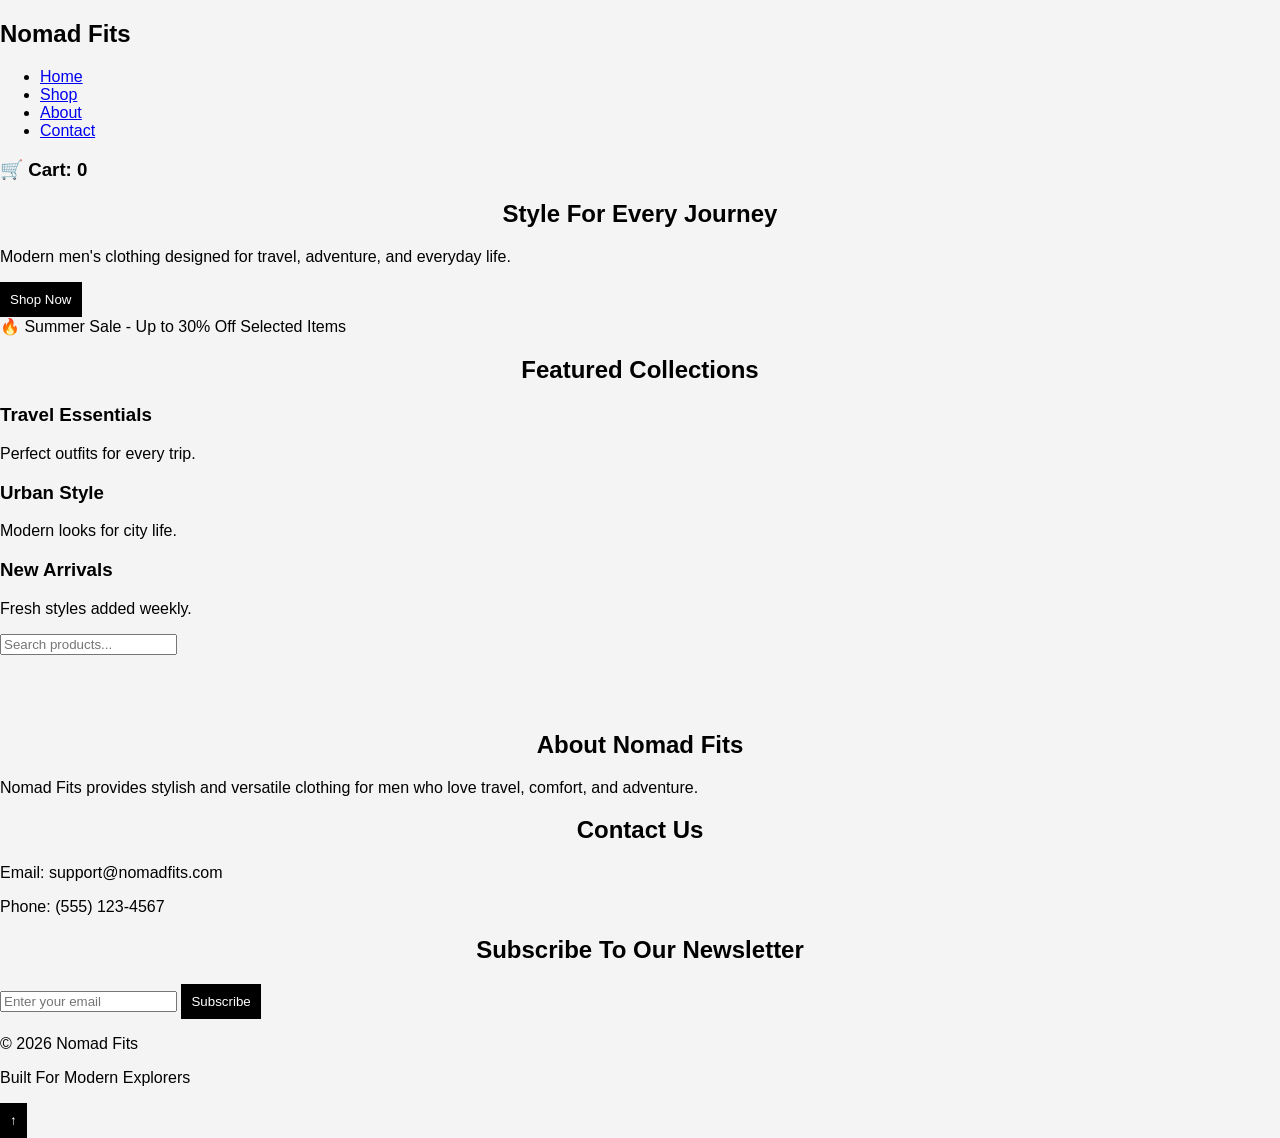
==== Index.html @ b1b7cb75 "Merge pull request #1 from iohgaid/imran-week1 Add homepage improvements, search, newsletter, and pr" ====
<!DOCTYPE html>
<html lang="en">
<head>
    <meta charset="UTF-8">
    <meta name="viewport" content="width=device-width, initial-scale=1.0">
    <title>Nomad Fits</title>
    <link rel="stylesheet" href="style.css">
</head>
<body>

    <nav>
        <h1>Nomad Fits</h1>

        <ul>
            <li><a href="#home">Home</a></li>
            <li><a href="#products-section">Shop</a></li>
            <li><a href="#about">About</a></li>
            <li><a href="#contact">Contact</a></li>
        </ul>

        <h3>🛒 Cart: <span id="cart">0</span></h3>
    </nav>

    <section class="hero" id="home">
        <h2>Style For Every Journey</h2>

        <p>
            Modern men's clothing designed for travel,
            adventure, and everyday life.
        </p>

        <button onclick="document.getElementById('products-section').scrollIntoView()">
            Shop Now
        </button>
    </section>

    <section class="promo">
        🔥 Summer Sale - Up to 30% Off Selected Items
    </section>

    <section class="featured">
        <h2>Featured Collections</h2>

        <div class="featured-cards">

            <div class="feature-card">
                <h3>Travel Essentials</h3>
                <p>Perfect outfits for every trip.</p>
            </div>

            <div class="feature-card">
                <h3>Urban Style</h3>
                <p>Modern looks for city life.</p>
            </div>

            <div class="feature-card">
                <h3>New Arrivals</h3>
                <p>Fresh styles added weekly.</p>
            </div>

        </div>
    </section>

    <section class="search-section" id="products-section">
        <input
            type="text"
            id="searchInput"
            placeholder="Search products..."
        >

        <p id="productCount"></p>
    </section>

    <div id="products"></div>

    <section id="about" class="about">
        <h2>About Nomad Fits</h2>

        <p>
            Nomad Fits provides stylish and versatile
            clothing for men who love travel, comfort,
            and adventure.
        </p>
    </section>

    <section id="contact" class="contact">
        <h2>Contact Us</h2>

        <p>Email: support@nomadfits.com</p>
        <p>Phone: (555) 123-4567</p>
    </section>

    <section class="newsletter">
        <h2>Subscribe To Our Newsletter</h2>

        <input
            type="email"
            id="emailInput"
            placeholder="Enter your email"
        >

        <button id="subscribeBtn">
            Subscribe
        </button>
    </section>

    <footer>
        <p>© 2026 Nomad Fits</p>
        <p>Built For Modern Explorers</p>
    </footer>

    <button id="topBtn">↑</button>

    <script src="script.js"></script>

</body>
</html>
---- style.css ----
body {
    font-family: Arial, sans-serif;
    margin: 0;
    background-color: #f4f4f4;
}

header {
    background-color: black;
    color: white;
    text-align: center;
    padding: 20px;
}

h2 {
    text-align: center;
}

#products {
    display: flex;
    flex-wrap: wrap;
    justify-content: center;
    gap: 20px;
    padding: 20px;
}

.card {
    width: 220px;
    background-color: white;
    border-radius: 10px;
    padding: 10px;
    text-align: center;
}

.card img {
    width: 100%;
    height: 180px;
    object-fit: cover;
}

button {
    background-color: black;
    color: white;
    border: none;
    padding: 10px;
    cursor: pointer;
}

button:hover {
    background-color: #333;
}
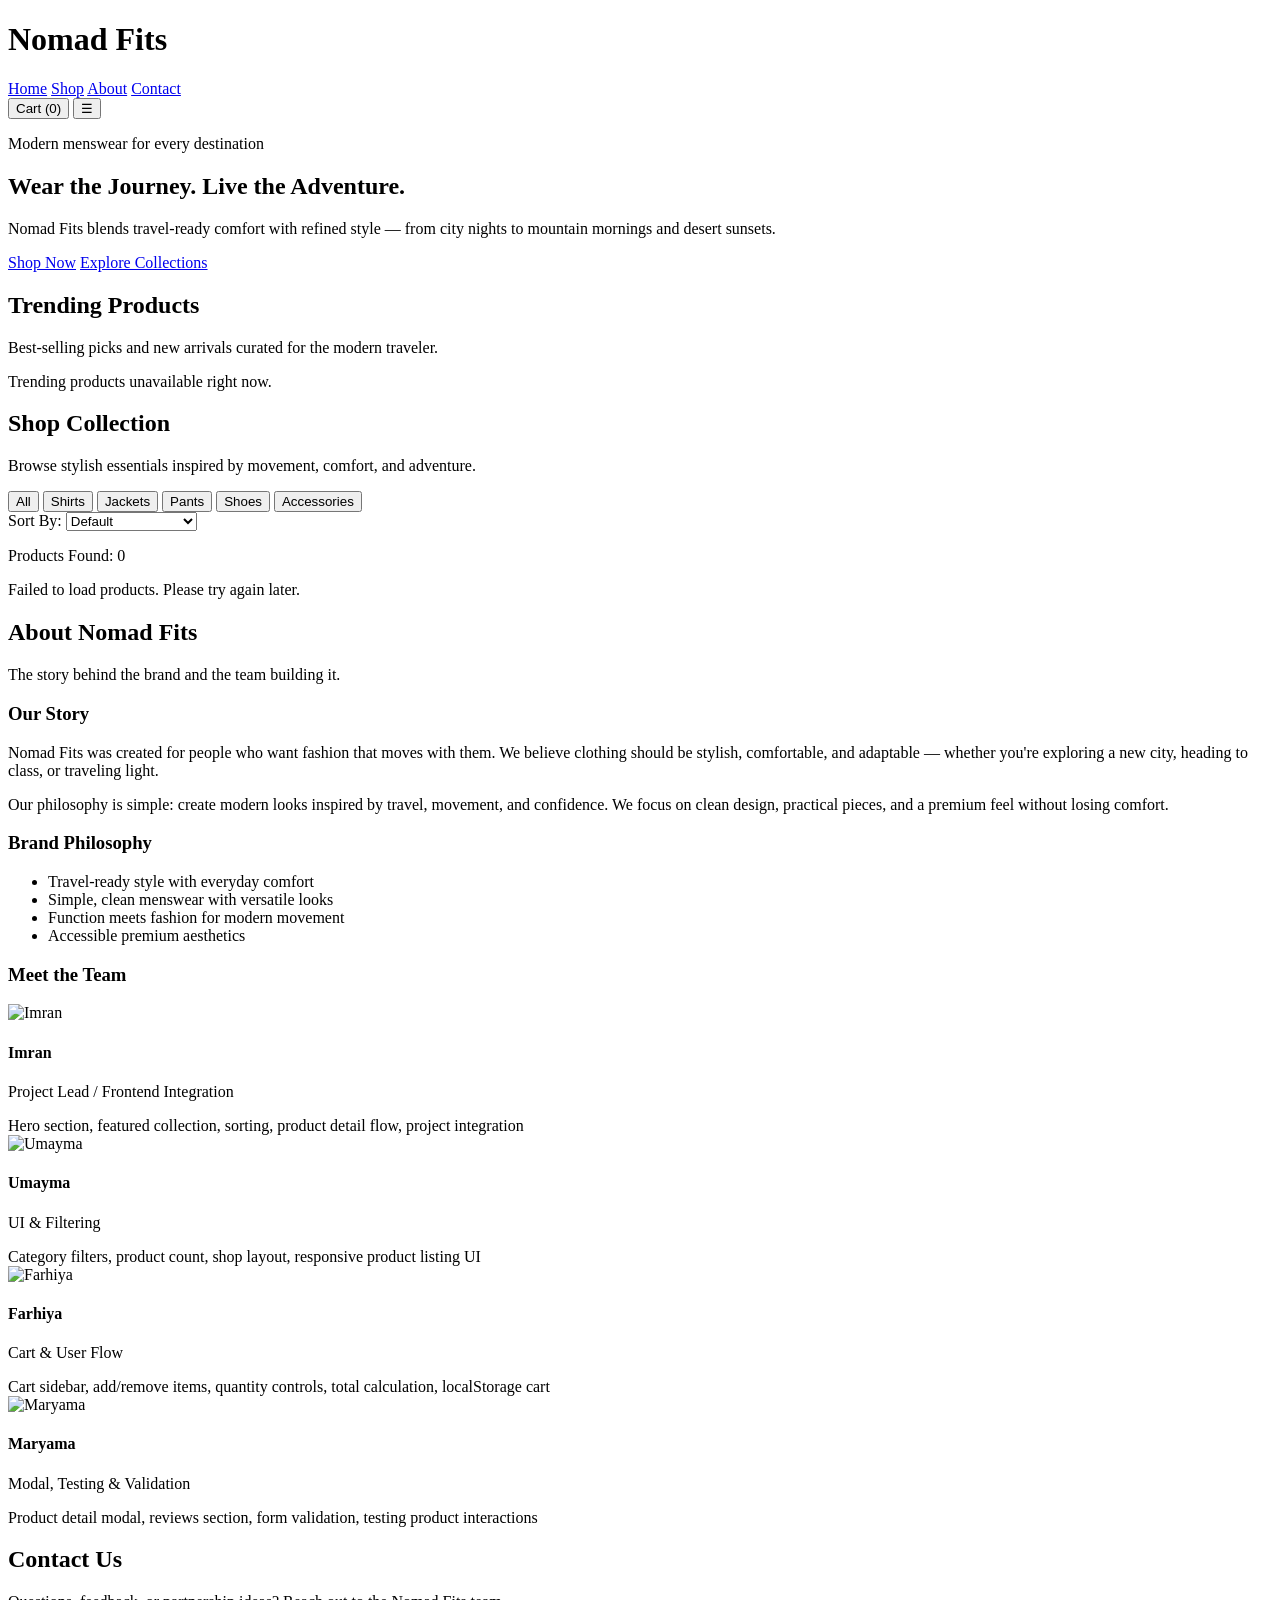
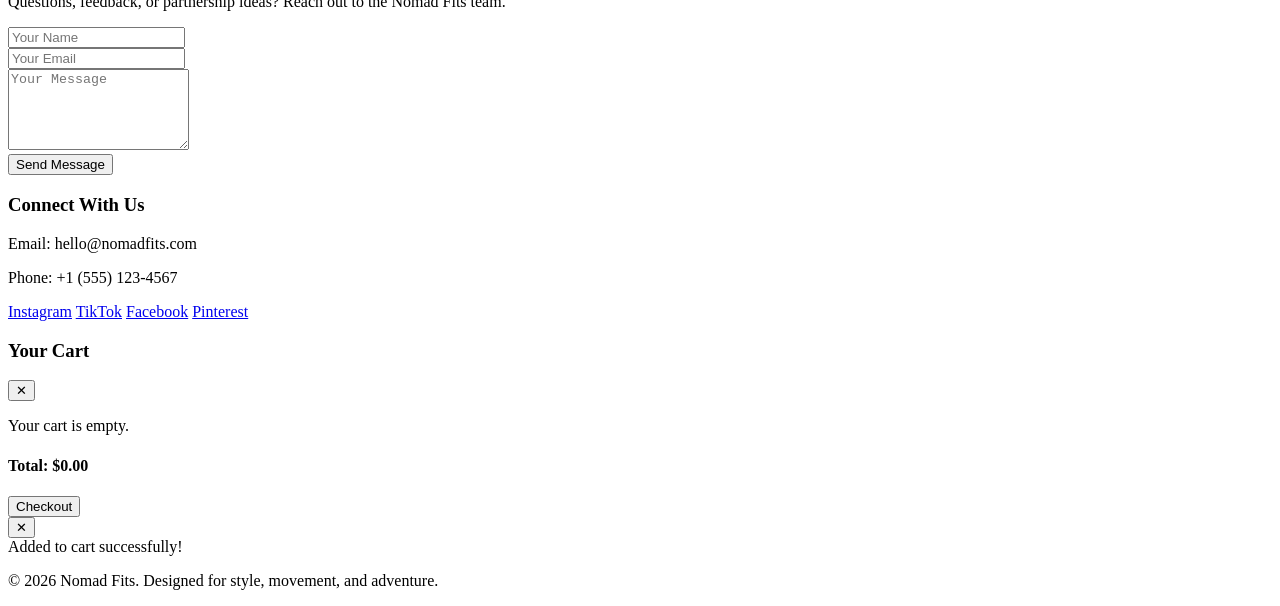
==== commit 8e858970: "Added Week 1 and Week 2 Nomad Fits features" ====
--- a/Index.html
+++ b/Index.html
@@ -1,117 +1,245 @@
 <!DOCTYPE html>
 <html lang="en">
 <head>
-    <meta charset="UTF-8">
-    <meta name="viewport" content="width=device-width, initial-scale=1.0">
-    <title>Nomad Fits</title>
-    <link rel="stylesheet" href="style.css">
+  <meta charset="UTF-8" />
+  <meta name="viewport" content="width=device-width, initial-scale=1.0" />
+  <title>Nomad Fits</title>
+  <link rel="stylesheet" href="css/style.css" />
 </head>
 <body>
-
-    <nav>
-        <h1>Nomad Fits</h1>
-
-        <ul>
-            <li><a href="#home">Home</a></li>
-            <li><a href="#products-section">Shop</a></li>
-            <li><a href="#about">About</a></li>
-            <li><a href="#contact">Contact</a></li>
-        </ul>
-
-        <h3>🛒 Cart: <span id="cart">0</span></h3>
-    </nav>
-
-    <section class="hero" id="home">
-        <h2>Style For Every Journey</h2>
-
+  <!-- HEADER -->
+  <header class="header">
+    <div class="container nav">
+      <h1 class="logo">Nomad Fits</h1>
+
+      <nav class="nav-links" id="navLinks">
+        <a href="#home">Home</a>
+        <a href="#shop">Shop</a>
+        <a href="#about">About</a>
+        <a href="#contact">Contact</a>
+      </nav>
+
+      <div class="nav-actions">
+        <button class="cart-btn" id="cartBtn">Cart (<span id="cartCount">0</span>)</button>
+        <button class="menu-btn" id="menuBtn">☰</button>
+      </div>
+    </div>
+  </header>
+
+  <!-- HERO -->
+  <section class="hero" id="home">
+    <div class="hero-overlay"></div>
+    <div class="container hero-content">
+      <div class="hero-text">
+        <p class="hero-subtitle">Modern menswear for every destination</p>
+        <h2>Wear the Journey. Live the Adventure.</h2>
         <p>
-            Modern men's clothing designed for travel,
-            adventure, and everyday life.
+          Nomad Fits blends travel-ready comfort with refined style — from city nights
+          to mountain mornings and desert sunsets.
         </p>
-
-        <button onclick="document.getElementById('products-section').scrollIntoView()">
-            Shop Now
-        </button>
-    </section>
-
-    <section class="promo">
-        🔥 Summer Sale - Up to 30% Off Selected Items
-    </section>
-
-    <section class="featured">
-        <h2>Featured Collections</h2>
-
-        <div class="featured-cards">
-
-            <div class="feature-card">
-                <h3>Travel Essentials</h3>
-                <p>Perfect outfits for every trip.</p>
-            </div>
-
-            <div class="feature-card">
-                <h3>Urban Style</h3>
-                <p>Modern looks for city life.</p>
-            </div>
-
-            <div class="feature-card">
-                <h3>New Arrivals</h3>
-                <p>Fresh styles added weekly.</p>
-            </div>
-
-        </div>
-    </section>
-
-    <section class="search-section" id="products-section">
-        <input
-            type="text"
-            id="searchInput"
-            placeholder="Search products..."
-        >
-
-        <p id="productCount"></p>
-    </section>
-
-    <div id="products"></div>
-
-    <section id="about" class="about">
+        <div class="hero-buttons">
+          <a href="#shop" class="btn primary-btn">Shop Now</a>
+          <a href="#collections" class="btn secondary-btn dark-btn">Explore Collections</a>
+        </div>
+      </div>
+    </div>
+  </section>
+
+  <!-- TRENDING -->
+  <section class="trending-section" id="collections">
+    <div class="container">
+      <div class="section-heading">
+        <h2>Trending Products</h2>
+        <p>Best-selling picks and new arrivals curated for the modern traveler.</p>
+      </div>
+      <div class="trending-grid" id="trendingGrid"></div>
+    </div>
+  </section>
+
+  <!-- SHOP -->
+  <section class="shop-section" id="shop">
+    <div class="container">
+      <div class="section-heading">
+        <h2>Shop Collection</h2>
+        <p>Browse stylish essentials inspired by movement, comfort, and adventure.</p>
+      </div>
+
+      <div class="controls">
+        <div class="filters">
+          <button class="filter-btn active" data-category="all">All</button>
+          <button class="filter-btn" data-category="shirts">Shirts</button>
+          <button class="filter-btn" data-category="jackets">Jackets</button>
+          <button class="filter-btn" data-category="pants">Pants</button>
+          <button class="filter-btn" data-category="shoes">Shoes</button>
+          <button class="filter-btn" data-category="accessories">Accessories</button>
+        </div>
+
+        <div class="sort-box">
+          <label for="sortSelect">Sort By:</label>
+          <select id="sortSelect">
+            <option value="default">Default</option>
+            <option value="price-low">Price: Low to High</option>
+            <option value="price-high">Price: High to Low</option>
+            <option value="new-arrivals">New Arrivals</option>
+            <option value="bestsellers">Best Sellers</option>
+          </select>
+        </div>
+      </div>
+
+      <p class="product-count">Products Found: <span id="productCount">0</span></p>
+      <div class="products-grid" id="productsGrid"></div>
+    </div>
+  </section>
+
+  <!-- ABOUT -->
+  <section class="about-section" id="about">
+    <div class="container">
+      <div class="section-heading">
         <h2>About Nomad Fits</h2>
-
-        <p>
-            Nomad Fits provides stylish and versatile
-            clothing for men who love travel, comfort,
-            and adventure.
-        </p>
-    </section>
-
-    <section id="contact" class="contact">
+        <p>The story behind the brand and the team building it.</p>
+      </div>
+
+      <div class="about-grid">
+        <div class="about-story">
+          <h3>Our Story</h3>
+          <p>
+            Nomad Fits was created for people who want fashion that moves with them.
+            We believe clothing should be stylish, comfortable, and adaptable —
+            whether you're exploring a new city, heading to class, or traveling light.
+          </p>
+          <p>
+            Our philosophy is simple: create modern looks inspired by travel, movement,
+            and confidence. We focus on clean design, practical pieces, and a premium
+            feel without losing comfort.
+          </p>
+        </div>
+
+        <div class="about-values">
+          <h3>Brand Philosophy</h3>
+          <ul>
+            <li>Travel-ready style with everyday comfort</li>
+            <li>Simple, clean menswear with versatile looks</li>
+            <li>Function meets fashion for modern movement</li>
+            <li>Accessible premium aesthetics</li>
+          </ul>
+        </div>
+      </div>
+
+      <div class="team-section">
+        <h3>Meet the Team</h3>
+        <div class="team-grid">
+          <div class="team-card">
+            <img src="https://images.unsplash.com/photo-1500648767791-00dcc994a43e?auto=format&fit=crop&w=900&q=80" alt="Imran" />
+            <h4>Imran</h4>
+            <p>Project Lead / Frontend Integration</p>
+            <span>Hero section, featured collection, sorting, product detail flow, project integration</span>
+          </div>
+
+          <div class="team-card">
+            <img src="https://images.unsplash.com/photo-1494790108377-be9c29b29330?auto=format&fit=crop&w=900&q=80" alt="Umayma" />
+            <h4>Umayma</h4>
+            <p>UI & Filtering</p>
+            <span>Category filters, product count, shop layout, responsive product listing UI</span>
+          </div>
+
+          <div class="team-card">
+            <img src="https://images.unsplash.com/photo-1544005313-94ddf0286df2?auto=format&fit=crop&w=900&q=80" alt="Farhiya" />
+            <h4>Farhiya</h4>
+            <p>Cart & User Flow</p>
+            <span>Cart sidebar, add/remove items, quantity controls, total calculation, localStorage cart</span>
+          </div>
+
+          <div class="team-card">
+            <img src="https://images.unsplash.com/photo-1488426862026-3ee34a7d66df?auto=format&fit=crop&w=900&q=80" alt="Maryama" />
+            <h4>Maryama</h4>
+            <p>Modal, Testing & Validation</p>
+            <span>Product detail modal, reviews section, form validation, testing product interactions</span>
+          </div>
+        </div>
+      </div>
+    </div>
+  </section>
+
+  <!-- CONTACT -->
+  <section class="contact-section" id="contact">
+    <div class="container">
+      <div class="section-heading">
         <h2>Contact Us</h2>
-
-        <p>Email: support@nomadfits.com</p>
-        <p>Phone: (555) 123-4567</p>
-    </section>
-
-    <section class="newsletter">
-        <h2>Subscribe To Our Newsletter</h2>
-
-        <input
-            type="email"
-            id="emailInput"
-            placeholder="Enter your email"
-        >
-
-        <button id="subscribeBtn">
-            Subscribe
-        </button>
-    </section>
-
-    <footer>
-        <p>© 2026 Nomad Fits</p>
-        <p>Built For Modern Explorers</p>
-    </footer>
-
-    <button id="topBtn">↑</button>
-
-    <script src="script.js"></script>
-
+        <p>Questions, feedback, or partnership ideas? Reach out to the Nomad Fits team.</p>
+      </div>
+
+      <div class="contact-grid">
+        <form class="contact-form" id="contactForm">
+          <div class="form-row">
+            <input type="text" id="name" placeholder="Your Name" />
+            <small class="error" id="nameError"></small>
+          </div>
+
+          <div class="form-row">
+            <input type="email" id="email" placeholder="Your Email" />
+            <small class="error" id="emailError"></small>
+          </div>
+
+          <div class="form-row">
+            <textarea id="message" rows="5" placeholder="Your Message"></textarea>
+            <small class="error" id="messageError"></small>
+          </div>
+
+          <button type="submit" class="btn primary-btn">Send Message</button>
+          <p class="success-msg" id="formSuccess"></p>
+        </form>
+
+        <div class="contact-info">
+          <h3>Connect With Us</h3>
+          <p>Email: hello@nomadfits.com</p>
+          <p>Phone: +1 (555) 123-4567</p>
+          <div class="social-links">
+            <a href="#">Instagram</a>
+            <a href="#">TikTok</a>
+            <a href="#">Facebook</a>
+            <a href="#">Pinterest</a>
+          </div>
+        </div>
+      </div>
+    </div>
+  </section>
+
+  <!-- CART SIDEBAR -->
+  <aside class="cart-sidebar" id="cartSidebar">
+    <div class="cart-header">
+      <h3>Your Cart</h3>
+      <button class="close-btn" id="closeCartBtn">✕</button>
+    </div>
+
+    <div class="cart-items" id="cartItems"></div>
+
+    <div class="cart-footer">
+      <h4>Total: $<span id="cartTotal">0.00</span></h4>
+      <button class="btn primary-btn checkout-btn">Checkout</button>
+    </div>
+  </aside>
+
+  <!-- OVERLAY -->
+  <div class="overlay hidden" id="overlay"></div>
+
+  <!-- PRODUCT MODAL -->
+  <div class="modal hidden" id="productModal">
+    <div class="modal-content">
+      <button class="close-btn modal-close" id="closeModalBtn">✕</button>
+      <div class="modal-body" id="modalBody"></div>
+    </div>
+  </div>
+
+  <!-- TOAST -->
+  <div class="toast" id="toast">Added to cart successfully!</div>
+
+  <!-- FOOTER -->
+  <footer class="footer">
+    <div class="container">
+      <p>© 2026 Nomad Fits. Designed for style, movement, and adventure.</p>
+    </div>
+  </footer>
+
+  <script src="js/app.js"></script>
 </body>
 </html>
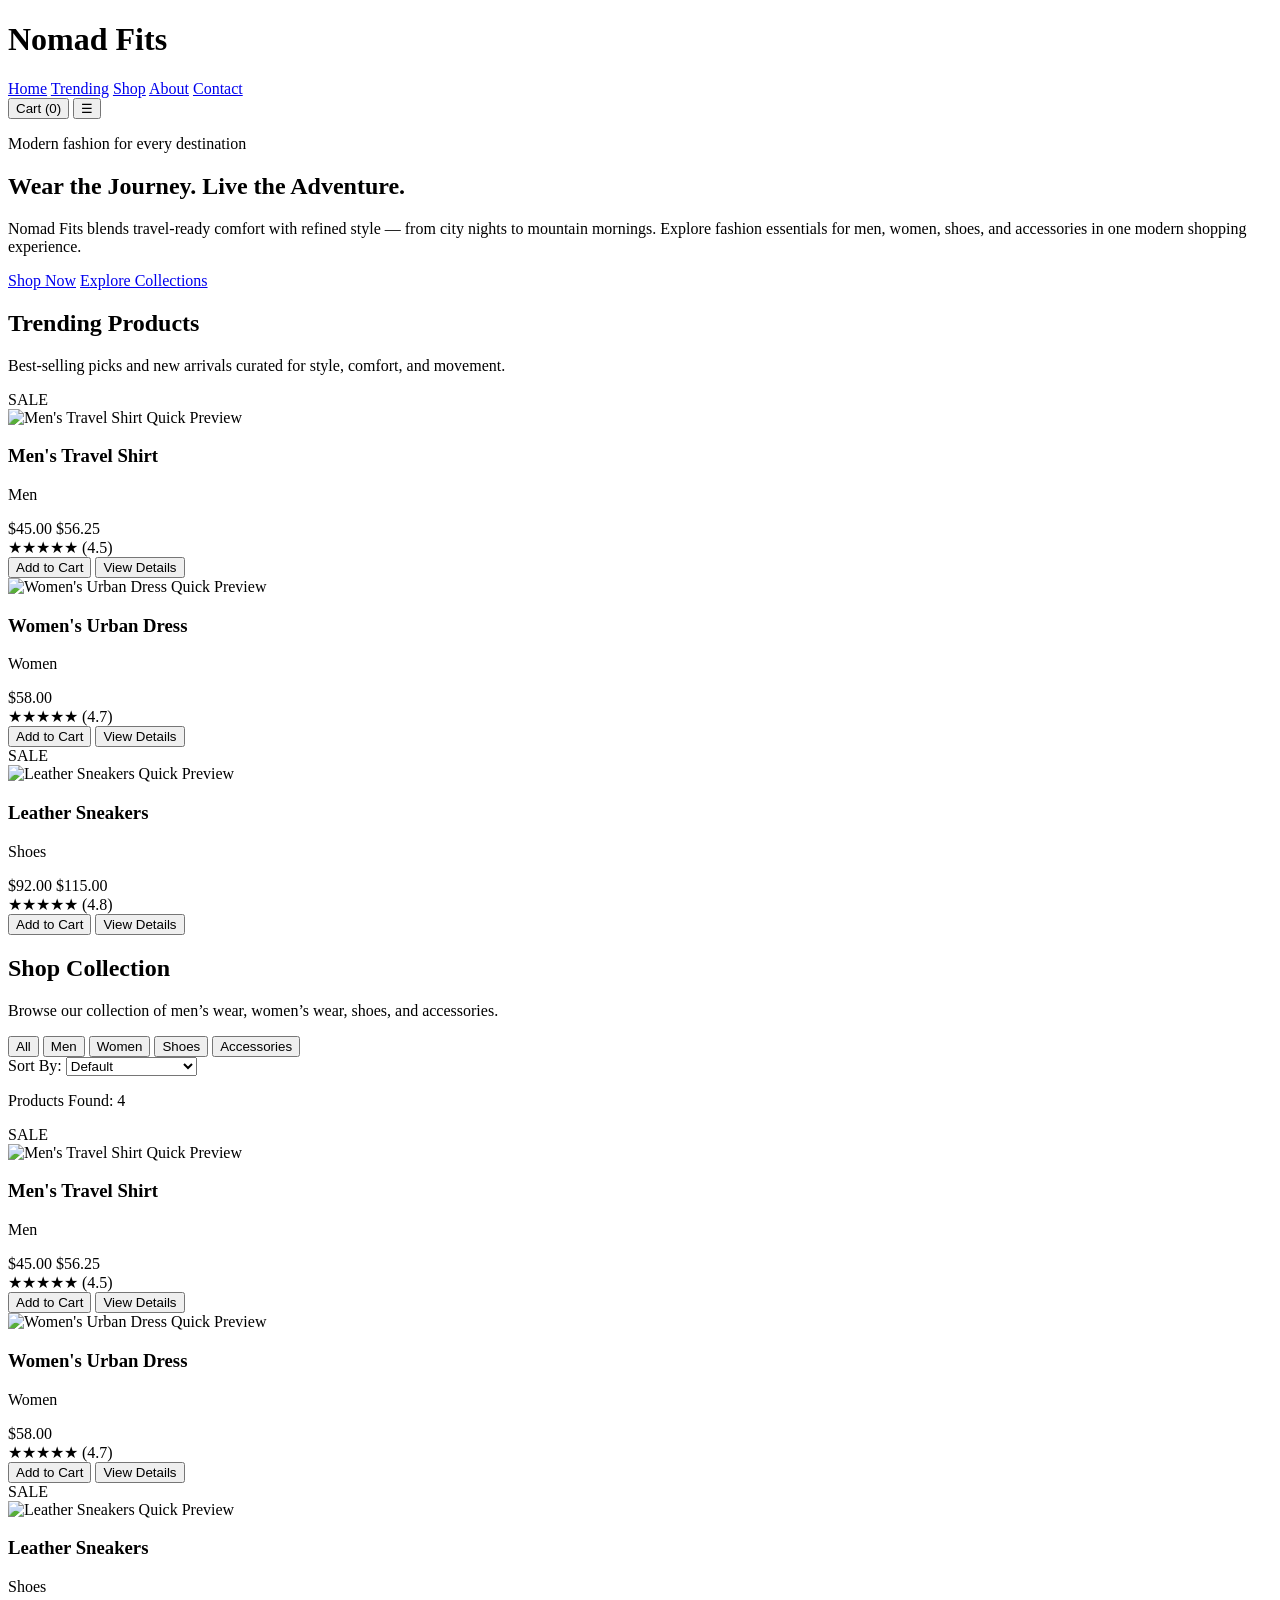
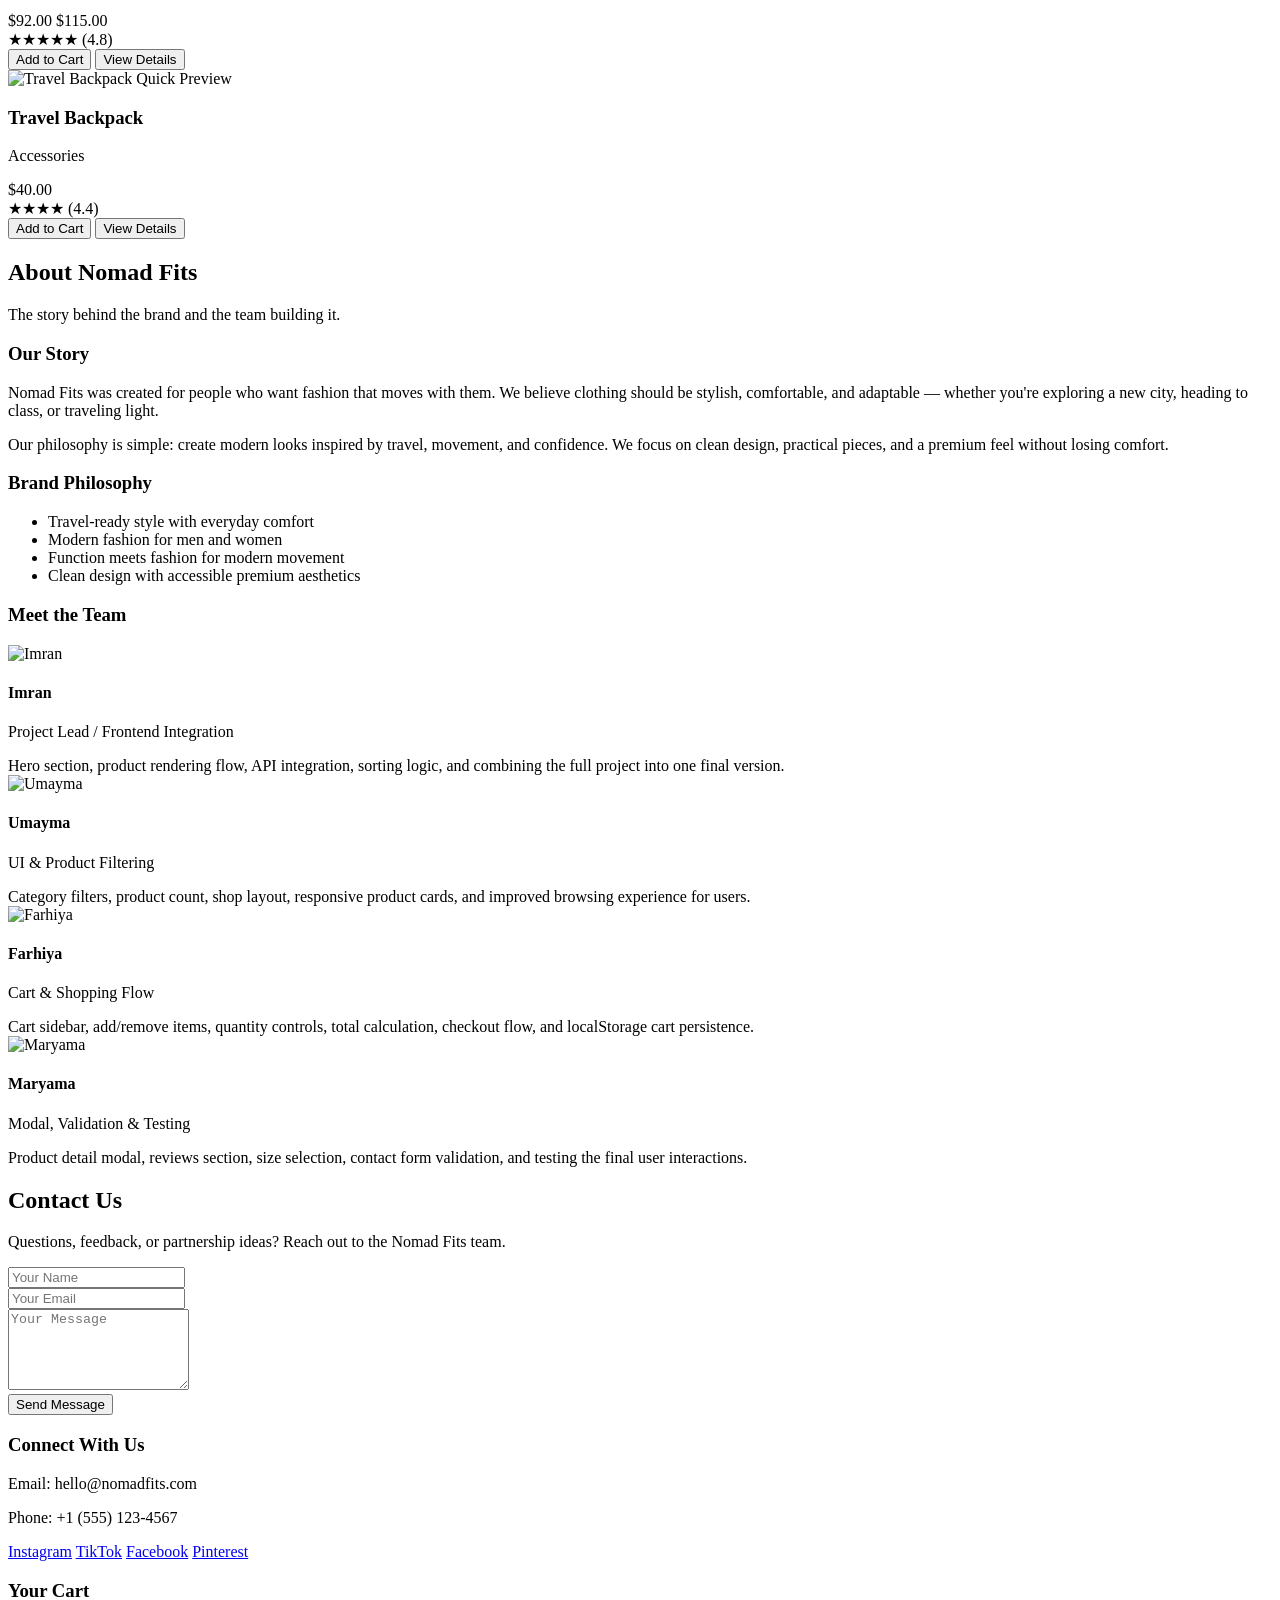
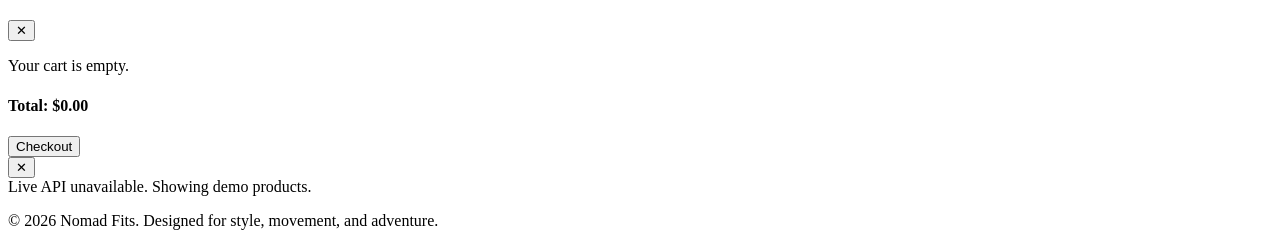
==== commit 7b3439ed: "Final Nomad Fits project" ====
--- a/Index.html
+++ b/Index.html
@@ -14,13 +14,16 @@
 
       <nav class="nav-links" id="navLinks">
         <a href="#home">Home</a>
+        <a href="#collections">Trending</a>
         <a href="#shop">Shop</a>
         <a href="#about">About</a>
         <a href="#contact">Contact</a>
       </nav>
 
       <div class="nav-actions">
-        <button class="cart-btn" id="cartBtn">Cart (<span id="cartCount">0</span>)</button>
+        <button class="cart-btn" id="cartBtn">
+          Cart (<span id="cartCount">0</span>)
+        </button>
         <button class="menu-btn" id="menuBtn">☰</button>
       </div>
     </div>
@@ -31,11 +34,12 @@
     <div class="hero-overlay"></div>
     <div class="container hero-content">
       <div class="hero-text">
-        <p class="hero-subtitle">Modern menswear for every destination</p>
+        <p class="hero-subtitle">Modern fashion for every destination</p>
         <h2>Wear the Journey. Live the Adventure.</h2>
         <p>
-          Nomad Fits blends travel-ready comfort with refined style — from city nights
-          to mountain mornings and desert sunsets.
+          Nomad Fits blends travel-ready comfort with refined style — from city
+          nights to mountain mornings. Explore fashion essentials for men,
+          women, shoes, and accessories in one modern shopping experience.
         </p>
         <div class="hero-buttons">
           <a href="#shop" class="btn primary-btn">Shop Now</a>
@@ -50,7 +54,9 @@
     <div class="container">
       <div class="section-heading">
         <h2>Trending Products</h2>
-        <p>Best-selling picks and new arrivals curated for the modern traveler.</p>
+        <p>
+          Best-selling picks and new arrivals curated for style, comfort, and movement.
+        </p>
       </div>
       <div class="trending-grid" id="trendingGrid"></div>
     </div>
@@ -61,15 +67,16 @@
     <div class="container">
       <div class="section-heading">
         <h2>Shop Collection</h2>
-        <p>Browse stylish essentials inspired by movement, comfort, and adventure.</p>
+        <p>
+          Browse our collection of men’s wear, women’s wear, shoes, and accessories.
+        </p>
       </div>
 
       <div class="controls">
         <div class="filters">
           <button class="filter-btn active" data-category="all">All</button>
-          <button class="filter-btn" data-category="shirts">Shirts</button>
-          <button class="filter-btn" data-category="jackets">Jackets</button>
-          <button class="filter-btn" data-category="pants">Pants</button>
+          <button class="filter-btn" data-category="men">Men</button>
+          <button class="filter-btn" data-category="women">Women</button>
           <button class="filter-btn" data-category="shoes">Shoes</button>
           <button class="filter-btn" data-category="accessories">Accessories</button>
         </div>
@@ -118,42 +125,55 @@
           <h3>Brand Philosophy</h3>
           <ul>
             <li>Travel-ready style with everyday comfort</li>
-            <li>Simple, clean menswear with versatile looks</li>
+            <li>Modern fashion for men and women</li>
             <li>Function meets fashion for modern movement</li>
-            <li>Accessible premium aesthetics</li>
+            <li>Clean design with accessible premium aesthetics</li>
           </ul>
         </div>
       </div>
 
+      <!-- TEAM -->
       <div class="team-section">
         <h3>Meet the Team</h3>
         <div class="team-grid">
           <div class="team-card">
-            <img src="https://images.unsplash.com/photo-1500648767791-00dcc994a43e?auto=format&fit=crop&w=900&q=80" alt="Imran" />
+            <img src="https://plus.gabischool.com/assets/uploads/students/69eefaf810683.JPG" alt="Imran" />
             <h4>Imran</h4>
             <p>Project Lead / Frontend Integration</p>
-            <span>Hero section, featured collection, sorting, product detail flow, project integration</span>
-          </div>
-
-          <div class="team-card">
-            <img src="https://images.unsplash.com/photo-1494790108377-be9c29b29330?auto=format&fit=crop&w=900&q=80" alt="Umayma" />
+            <span>
+              Hero section, product rendering flow, API integration, sorting logic,
+              and combining the full project into one final version.
+            </span>
+          </div>
+
+          <div class="team-card">
+            <img src="https://plus.gabischool.com/assets/uploads/students/student_6a467244182e66.29299757.jpg" alt="Umayma" />
             <h4>Umayma</h4>
-            <p>UI & Filtering</p>
-            <span>Category filters, product count, shop layout, responsive product listing UI</span>
-          </div>
-
-          <div class="team-card">
-            <img src="https://images.unsplash.com/photo-1544005313-94ddf0286df2?auto=format&fit=crop&w=900&q=80" alt="Farhiya" />
+            <p>UI & Product Filtering</p>
+            <span>
+              Category filters, product count, shop layout, responsive product cards,
+              and improved browsing experience for users.
+            </span>
+          </div>
+
+          <div class="team-card">
+            <img src="https://plus.gabischool.com/assets/uploads/students/69f5665e05ee9.jpeg" alt="Farhiya" />
             <h4>Farhiya</h4>
-            <p>Cart & User Flow</p>
-            <span>Cart sidebar, add/remove items, quantity controls, total calculation, localStorage cart</span>
-          </div>
-
-          <div class="team-card">
-            <img src="https://images.unsplash.com/photo-1488426862026-3ee34a7d66df?auto=format&fit=crop&w=900&q=80" alt="Maryama" />
+            <p>Cart & Shopping Flow</p>
+            <span>
+              Cart sidebar, add/remove items, quantity controls, total calculation,
+              checkout flow, and localStorage cart persistence.
+            </span>
+          </div>
+
+          <div class="team-card">
+            <img src="https://plus.gabischool.com/assets/uploads/students/698393929f956.jpeg" alt="Maryama" />
             <h4>Maryama</h4>
-            <p>Modal, Testing & Validation</p>
-            <span>Product detail modal, reviews section, form validation, testing product interactions</span>
+            <p>Modal, Validation & Testing</p>
+            <span>
+              Product detail modal, reviews section, size selection, contact form validation,
+              and testing the final user interactions.
+            </span>
           </div>
         </div>
       </div>
@@ -215,7 +235,7 @@
 
     <div class="cart-footer">
       <h4>Total: $<span id="cartTotal">0.00</span></h4>
-      <button class="btn primary-btn checkout-btn">Checkout</button>
+      <button class="btn primary-btn checkout-btn" id="checkoutBtn">Checkout</button>
     </div>
   </aside>
 
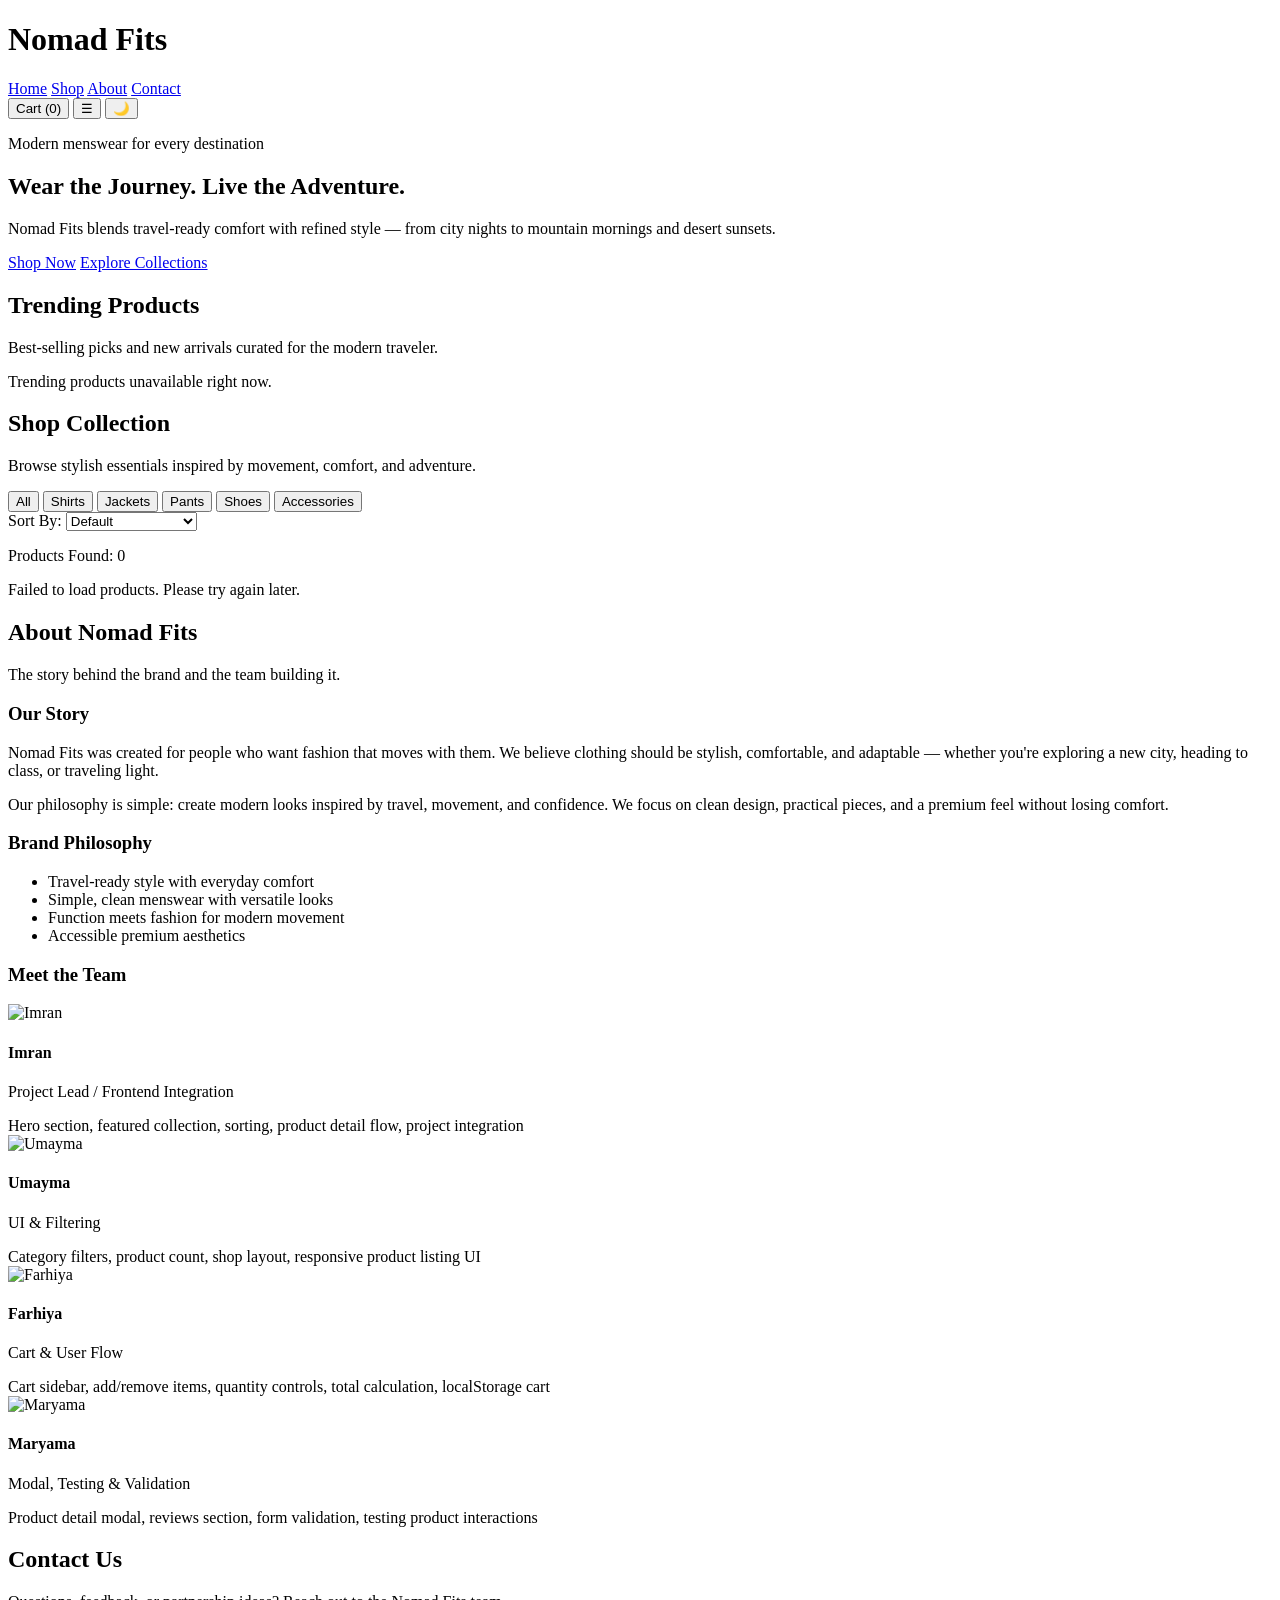
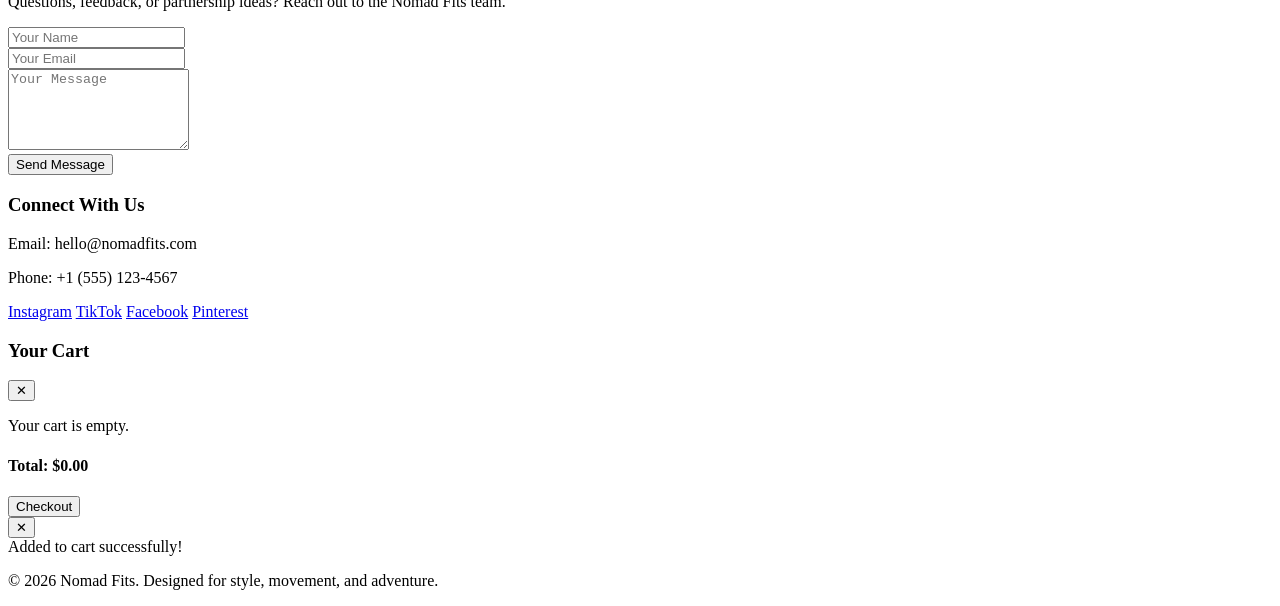
==== commit b5032279: "dark mode" ====
--- a/Index.html
+++ b/Index.html
@@ -14,17 +14,18 @@
 
       <nav class="nav-links" id="navLinks">
         <a href="#home">Home</a>
-        <a href="#collections">Trending</a>
         <a href="#shop">Shop</a>
         <a href="#about">About</a>
         <a href="#contact">Contact</a>
+        <div class="nav-actions">
       </nav>
 
       <div class="nav-actions">
-        <button class="cart-btn" id="cartBtn">
-          Cart (<span id="cartCount">0</span>)
-        </button>
+        <button class="cart-btn" id="cartBtn">Cart (<span id="cartCount">0</span>)</button>
         <button class="menu-btn" id="menuBtn">☰</button>
+        <button id="themeToggle">
+  🌙
+</button>
       </div>
     </div>
   </header>
@@ -34,12 +35,11 @@
     <div class="hero-overlay"></div>
     <div class="container hero-content">
       <div class="hero-text">
-        <p class="hero-subtitle">Modern fashion for every destination</p>
+        <p class="hero-subtitle">Modern menswear for every destination</p>
         <h2>Wear the Journey. Live the Adventure.</h2>
         <p>
-          Nomad Fits blends travel-ready comfort with refined style — from city
-          nights to mountain mornings. Explore fashion essentials for men,
-          women, shoes, and accessories in one modern shopping experience.
+          Nomad Fits blends travel-ready comfort with refined style — from city nights
+          to mountain mornings and desert sunsets.
         </p>
         <div class="hero-buttons">
           <a href="#shop" class="btn primary-btn">Shop Now</a>
@@ -54,9 +54,7 @@
     <div class="container">
       <div class="section-heading">
         <h2>Trending Products</h2>
-        <p>
-          Best-selling picks and new arrivals curated for style, comfort, and movement.
-        </p>
+        <p>Best-selling picks and new arrivals curated for the modern traveler.</p>
       </div>
       <div class="trending-grid" id="trendingGrid"></div>
     </div>
@@ -67,16 +65,15 @@
     <div class="container">
       <div class="section-heading">
         <h2>Shop Collection</h2>
-        <p>
-          Browse our collection of men’s wear, women’s wear, shoes, and accessories.
-        </p>
+        <p>Browse stylish essentials inspired by movement, comfort, and adventure.</p>
       </div>
 
       <div class="controls">
         <div class="filters">
           <button class="filter-btn active" data-category="all">All</button>
-          <button class="filter-btn" data-category="men">Men</button>
-          <button class="filter-btn" data-category="women">Women</button>
+          <button class="filter-btn" data-category="shirts">Shirts</button>
+          <button class="filter-btn" data-category="jackets">Jackets</button>
+          <button class="filter-btn" data-category="pants">Pants</button>
           <button class="filter-btn" data-category="shoes">Shoes</button>
           <button class="filter-btn" data-category="accessories">Accessories</button>
         </div>
@@ -125,55 +122,42 @@
           <h3>Brand Philosophy</h3>
           <ul>
             <li>Travel-ready style with everyday comfort</li>
-            <li>Modern fashion for men and women</li>
+            <li>Simple, clean menswear with versatile looks</li>
             <li>Function meets fashion for modern movement</li>
-            <li>Clean design with accessible premium aesthetics</li>
+            <li>Accessible premium aesthetics</li>
           </ul>
         </div>
       </div>
 
-      <!-- TEAM -->
       <div class="team-section">
         <h3>Meet the Team</h3>
         <div class="team-grid">
           <div class="team-card">
-            <img src="https://plus.gabischool.com/assets/uploads/students/69eefaf810683.JPG" alt="Imran" />
+            <img src="https://images.unsplash.com/photo-1500648767791-00dcc994a43e?auto=format&fit=crop&w=900&q=80" alt="Imran" />
             <h4>Imran</h4>
             <p>Project Lead / Frontend Integration</p>
-            <span>
-              Hero section, product rendering flow, API integration, sorting logic,
-              and combining the full project into one final version.
-            </span>
-          </div>
-
-          <div class="team-card">
-            <img src="https://plus.gabischool.com/assets/uploads/students/student_6a467244182e66.29299757.jpg" alt="Umayma" />
+            <span>Hero section, featured collection, sorting, product detail flow, project integration</span>
+          </div>
+
+          <div class="team-card">
+            <img src="https://images.unsplash.com/photo-1494790108377-be9c29b29330?auto=format&fit=crop&w=900&q=80" alt="Umayma" />
             <h4>Umayma</h4>
-            <p>UI & Product Filtering</p>
-            <span>
-              Category filters, product count, shop layout, responsive product cards,
-              and improved browsing experience for users.
-            </span>
-          </div>
-
-          <div class="team-card">
-            <img src="https://plus.gabischool.com/assets/uploads/students/69f5665e05ee9.jpeg" alt="Farhiya" />
+            <p>UI & Filtering</p>
+            <span>Category filters, product count, shop layout, responsive product listing UI</span>
+          </div>
+
+          <div class="team-card">
+            <img src="https://images.unsplash.com/photo-1544005313-94ddf0286df2?auto=format&fit=crop&w=900&q=80" alt="Farhiya" />
             <h4>Farhiya</h4>
-            <p>Cart & Shopping Flow</p>
-            <span>
-              Cart sidebar, add/remove items, quantity controls, total calculation,
-              checkout flow, and localStorage cart persistence.
-            </span>
-          </div>
-
-          <div class="team-card">
-            <img src="https://plus.gabischool.com/assets/uploads/students/698393929f956.jpeg" alt="Maryama" />
+            <p>Cart & User Flow</p>
+            <span>Cart sidebar, add/remove items, quantity controls, total calculation, localStorage cart</span>
+          </div>
+
+          <div class="team-card">
+            <img src="https://images.unsplash.com/photo-1488426862026-3ee34a7d66df?auto=format&fit=crop&w=900&q=80" alt="Maryama" />
             <h4>Maryama</h4>
-            <p>Modal, Validation & Testing</p>
-            <span>
-              Product detail modal, reviews section, size selection, contact form validation,
-              and testing the final user interactions.
-            </span>
+            <p>Modal, Testing & Validation</p>
+            <span>Product detail modal, reviews section, form validation, testing product interactions</span>
           </div>
         </div>
       </div>
@@ -235,7 +219,7 @@
 
     <div class="cart-footer">
       <h4>Total: $<span id="cartTotal">0.00</span></h4>
-      <button class="btn primary-btn checkout-btn" id="checkoutBtn">Checkout</button>
+      <button class="btn primary-btn checkout-btn">Checkout</button>
     </div>
   </aside>
 
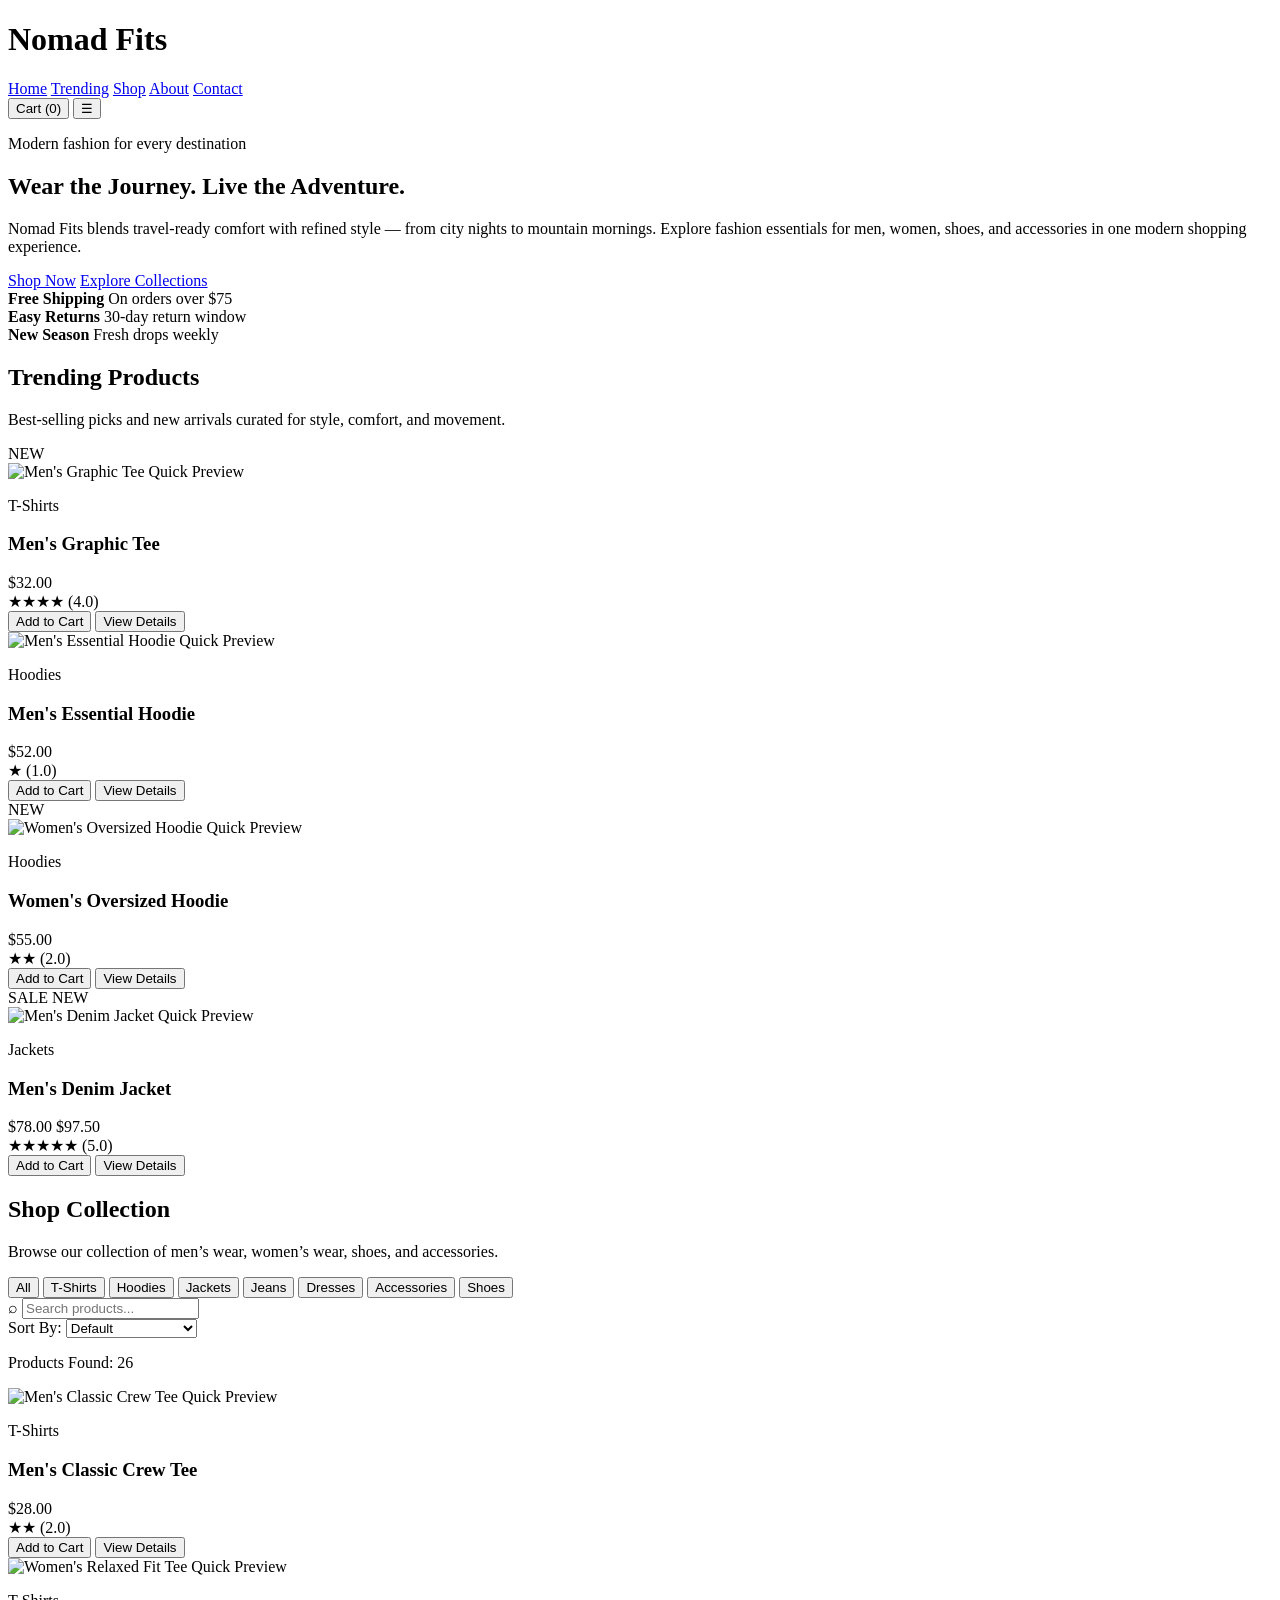
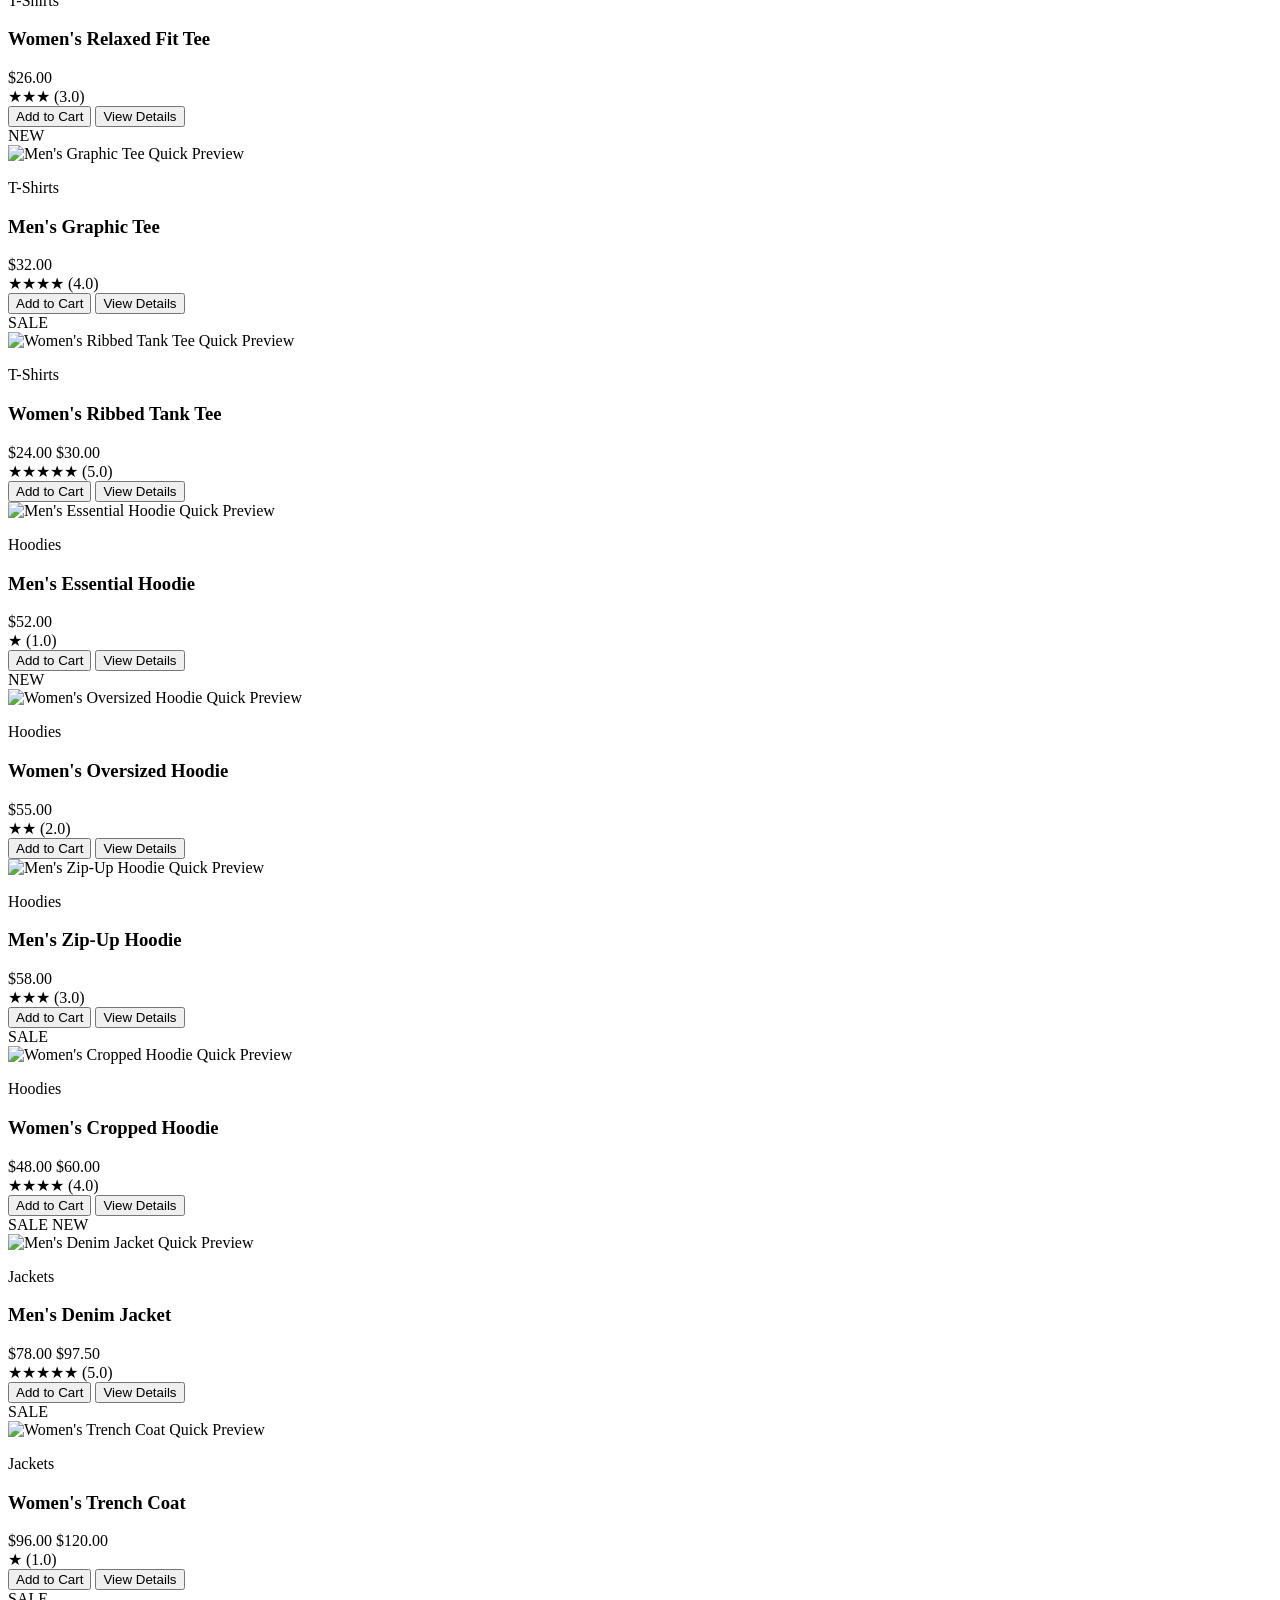
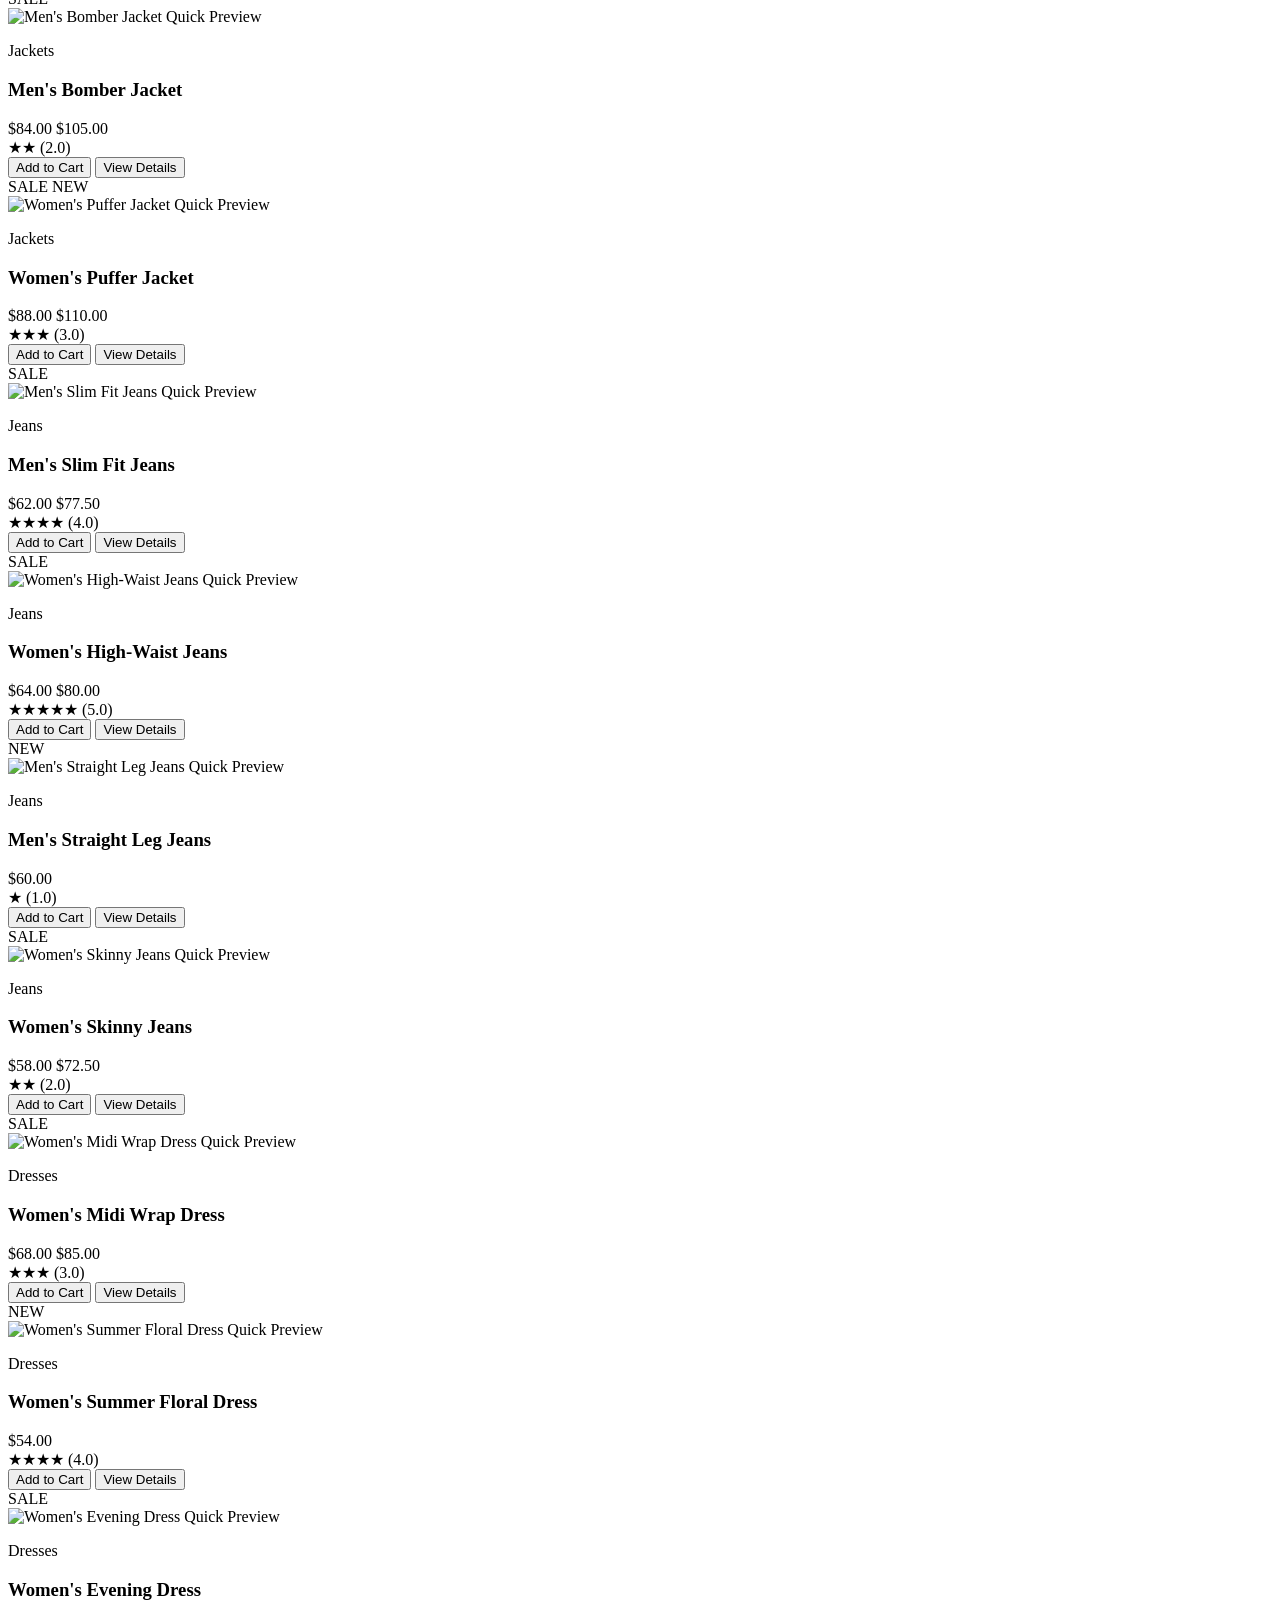
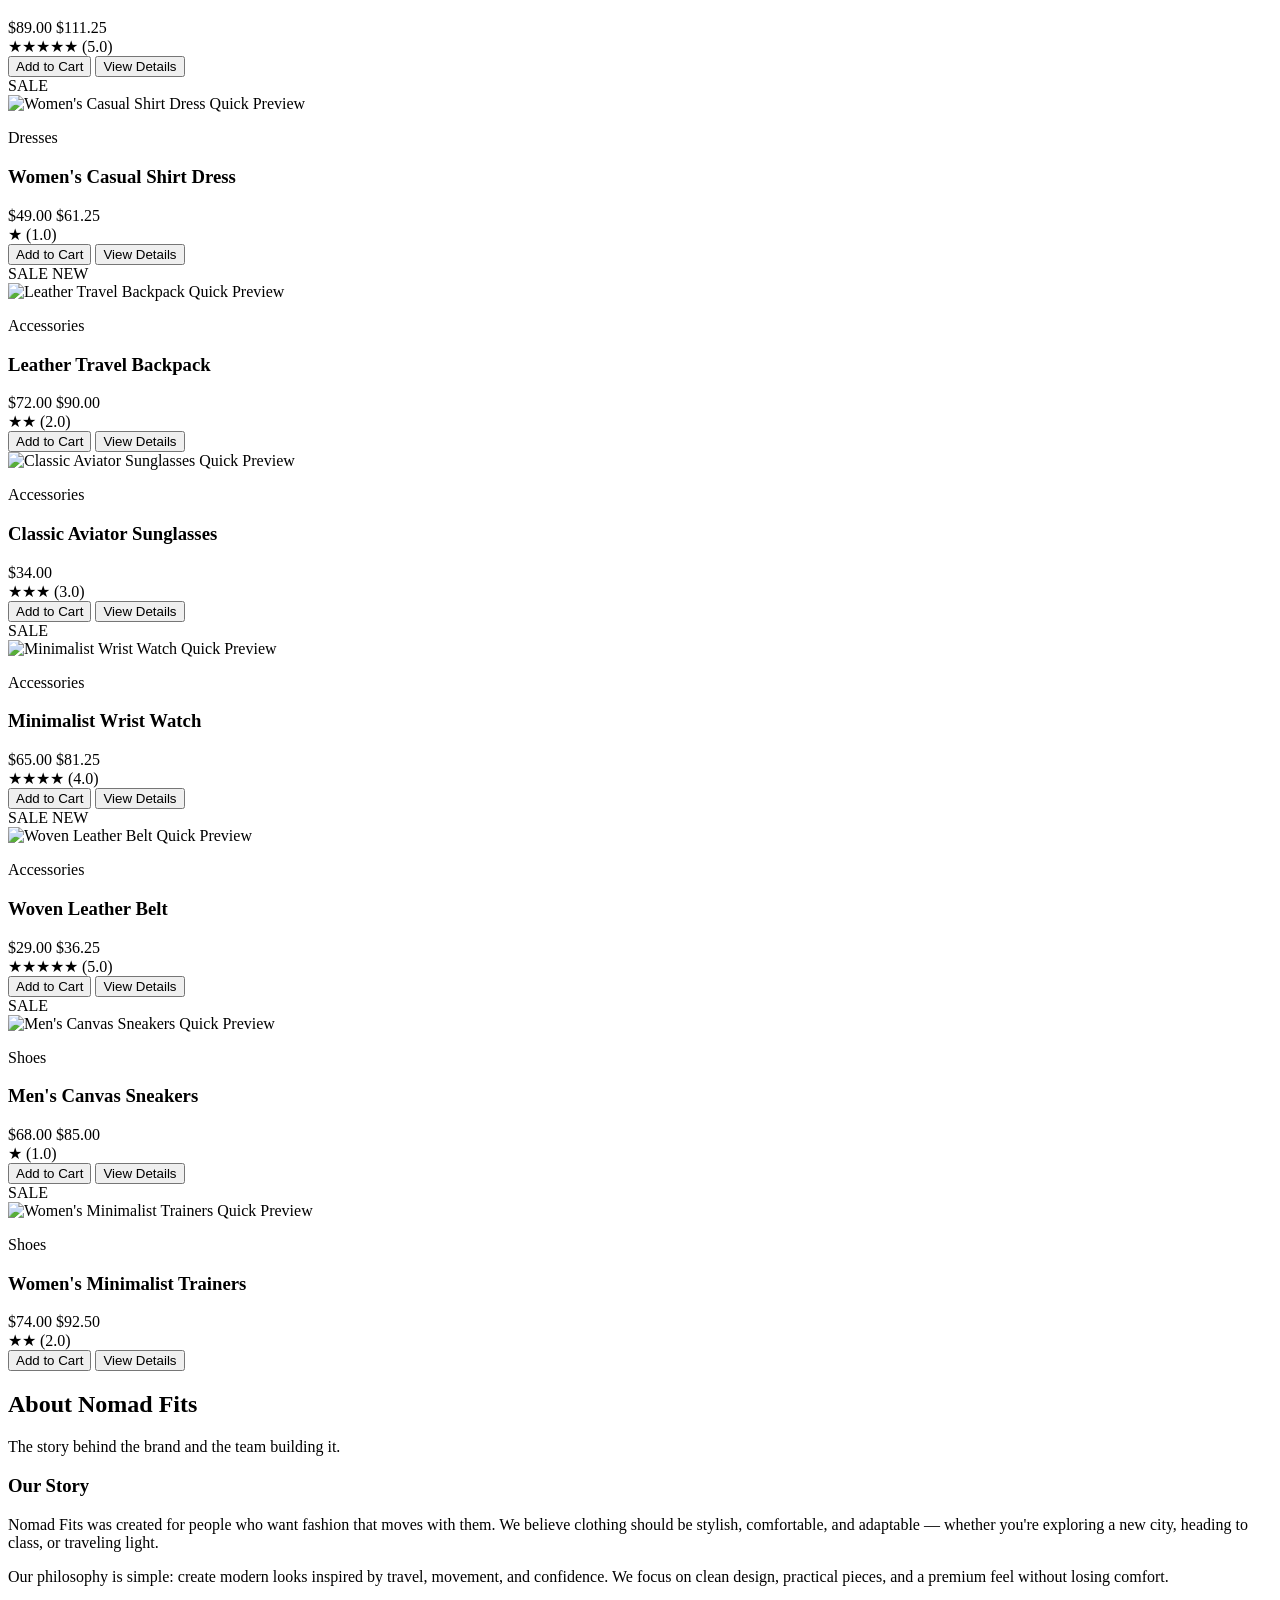
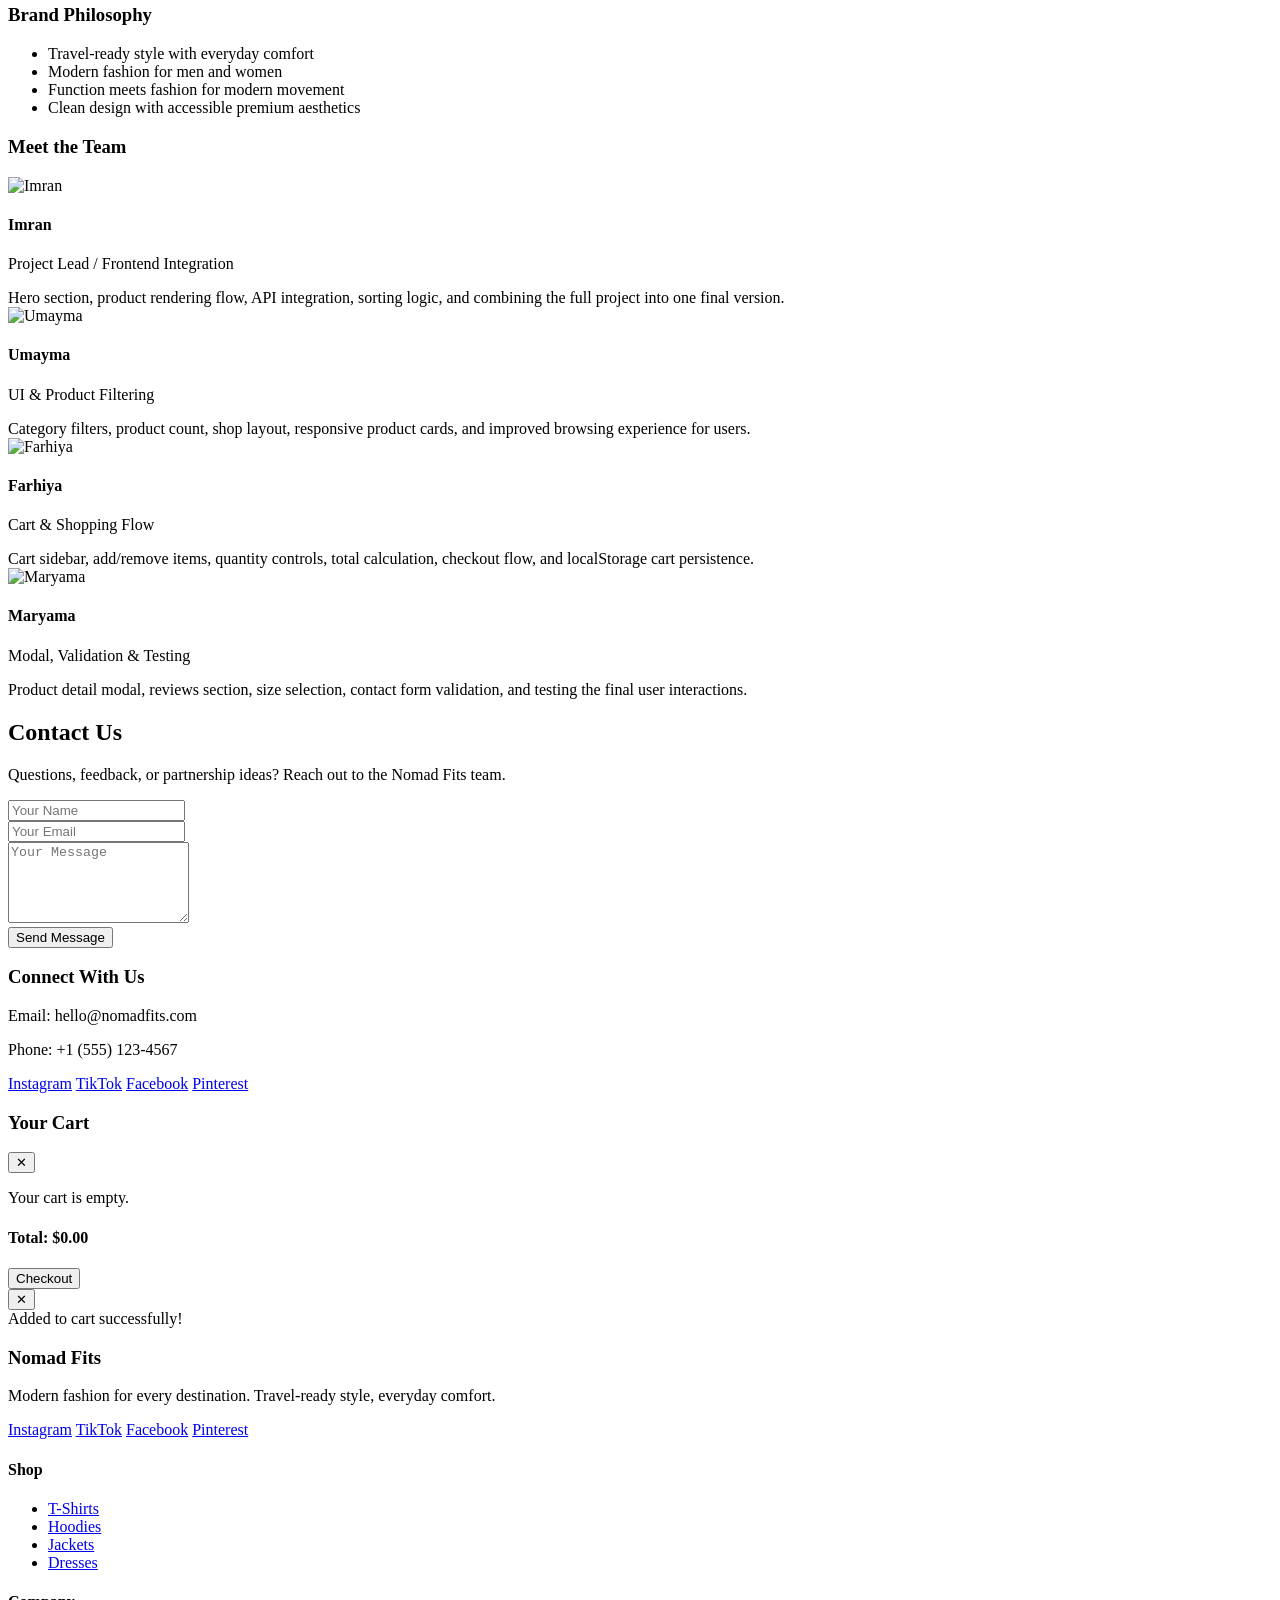
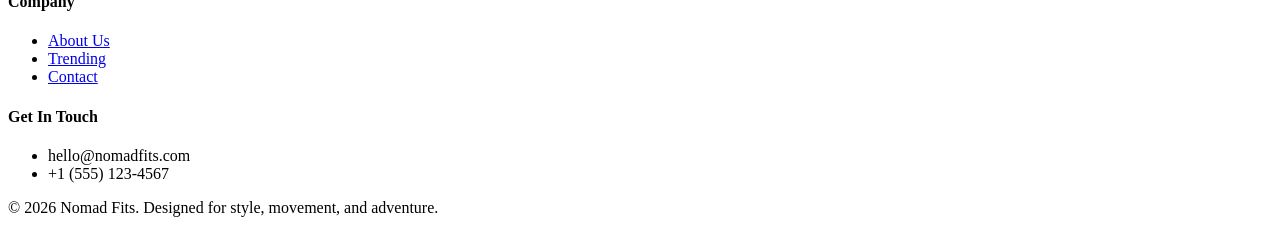
==== commit 85973ee9: "Final Nomad Fits website" ====
--- a/Index.html
+++ b/Index.html
@@ -14,18 +14,17 @@
 
       <nav class="nav-links" id="navLinks">
         <a href="#home">Home</a>
+        <a href="#collections">Trending</a>
         <a href="#shop">Shop</a>
         <a href="#about">About</a>
         <a href="#contact">Contact</a>
-        <div class="nav-actions">
       </nav>
 
       <div class="nav-actions">
-        <button class="cart-btn" id="cartBtn">Cart (<span id="cartCount">0</span>)</button>
+        <button class="cart-btn" id="cartBtn">
+          Cart (<span id="cartCount">0</span>)
+        </button>
         <button class="menu-btn" id="menuBtn">☰</button>
-        <button id="themeToggle">
-  🌙
-</button>
       </div>
     </div>
   </header>
@@ -35,15 +34,31 @@
     <div class="hero-overlay"></div>
     <div class="container hero-content">
       <div class="hero-text">
-        <p class="hero-subtitle">Modern menswear for every destination</p>
+        <p class="hero-subtitle">Modern fashion for every destination</p>
         <h2>Wear the Journey. Live the Adventure.</h2>
         <p>
-          Nomad Fits blends travel-ready comfort with refined style — from city nights
-          to mountain mornings and desert sunsets.
+          Nomad Fits blends travel-ready comfort with refined style — from city
+          nights to mountain mornings. Explore fashion essentials for men,
+          women, shoes, and accessories in one modern shopping experience.
         </p>
         <div class="hero-buttons">
           <a href="#shop" class="btn primary-btn">Shop Now</a>
           <a href="#collections" class="btn secondary-btn dark-btn">Explore Collections</a>
+        </div>
+
+        <div class="hero-badges">
+          <div class="hero-badge">
+            <strong>Free Shipping</strong>
+            <span>On orders over $75</span>
+          </div>
+          <div class="hero-badge">
+            <strong>Easy Returns</strong>
+            <span>30-day return window</span>
+          </div>
+          <div class="hero-badge">
+            <strong>New Season</strong>
+            <span>Fresh drops weekly</span>
+          </div>
         </div>
       </div>
     </div>
@@ -54,7 +69,9 @@
     <div class="container">
       <div class="section-heading">
         <h2>Trending Products</h2>
-        <p>Best-selling picks and new arrivals curated for the modern traveler.</p>
+        <p>
+          Best-selling picks and new arrivals curated for style, comfort, and movement.
+        </p>
       </div>
       <div class="trending-grid" id="trendingGrid"></div>
     </div>
@@ -65,28 +82,39 @@
     <div class="container">
       <div class="section-heading">
         <h2>Shop Collection</h2>
-        <p>Browse stylish essentials inspired by movement, comfort, and adventure.</p>
+        <p>
+          Browse our collection of men’s wear, women’s wear, shoes, and accessories.
+        </p>
       </div>
 
       <div class="controls">
         <div class="filters">
           <button class="filter-btn active" data-category="all">All</button>
-          <button class="filter-btn" data-category="shirts">Shirts</button>
+          <button class="filter-btn" data-category="tshirts">T-Shirts</button>
+          <button class="filter-btn" data-category="hoodies">Hoodies</button>
           <button class="filter-btn" data-category="jackets">Jackets</button>
-          <button class="filter-btn" data-category="pants">Pants</button>
+          <button class="filter-btn" data-category="jeans">Jeans</button>
+          <button class="filter-btn" data-category="dresses">Dresses</button>
+          <button class="filter-btn" data-category="accessories">Accessories</button>
           <button class="filter-btn" data-category="shoes">Shoes</button>
-          <button class="filter-btn" data-category="accessories">Accessories</button>
-        </div>
-
-        <div class="sort-box">
-          <label for="sortSelect">Sort By:</label>
-          <select id="sortSelect">
-            <option value="default">Default</option>
-            <option value="price-low">Price: Low to High</option>
-            <option value="price-high">Price: High to Low</option>
-            <option value="new-arrivals">New Arrivals</option>
-            <option value="bestsellers">Best Sellers</option>
-          </select>
+        </div>
+
+        <div class="controls-right">
+          <div class="search-box">
+            <span class="search-icon">⌕</span>
+            <input type="text" id="searchInput" placeholder="Search products..." />
+          </div>
+
+          <div class="sort-box">
+            <label for="sortSelect">Sort By:</label>
+            <select id="sortSelect">
+              <option value="default">Default</option>
+              <option value="price-low">Price: Low to High</option>
+              <option value="price-high">Price: High to Low</option>
+              <option value="new-arrivals">New Arrivals</option>
+              <option value="bestsellers">Best Sellers</option>
+            </select>
+          </div>
         </div>
       </div>
 
@@ -122,42 +150,55 @@
           <h3>Brand Philosophy</h3>
           <ul>
             <li>Travel-ready style with everyday comfort</li>
-            <li>Simple, clean menswear with versatile looks</li>
+            <li>Modern fashion for men and women</li>
             <li>Function meets fashion for modern movement</li>
-            <li>Accessible premium aesthetics</li>
+            <li>Clean design with accessible premium aesthetics</li>
           </ul>
         </div>
       </div>
 
+      <!-- TEAM -->
       <div class="team-section">
         <h3>Meet the Team</h3>
         <div class="team-grid">
           <div class="team-card">
-            <img src="https://images.unsplash.com/photo-1500648767791-00dcc994a43e?auto=format&fit=crop&w=900&q=80" alt="Imran" />
+            <img src="https://plus.gabischool.com/assets/uploads/students/69eefaf810683.JPG" alt="Imran" />
             <h4>Imran</h4>
             <p>Project Lead / Frontend Integration</p>
-            <span>Hero section, featured collection, sorting, product detail flow, project integration</span>
+            <span>
+              Hero section, product rendering flow, API integration, sorting logic,
+              and combining the full project into one final version.
+            </span>
           </div>
 
           <div class="team-card">
-            <img src="https://images.unsplash.com/photo-1494790108377-be9c29b29330?auto=format&fit=crop&w=900&q=80" alt="Umayma" />
+            <img src="https://plus.gabischool.com/assets/uploads/students/student_6a467244182e66.29299757.jpg" alt="Umayma" />
             <h4>Umayma</h4>
-            <p>UI & Filtering</p>
-            <span>Category filters, product count, shop layout, responsive product listing UI</span>
+            <p>UI & Product Filtering</p>
+            <span>
+              Category filters, product count, shop layout, responsive product cards,
+              and improved browsing experience for users.
+            </span>
           </div>
 
           <div class="team-card">
-            <img src="https://images.unsplash.com/photo-1544005313-94ddf0286df2?auto=format&fit=crop&w=900&q=80" alt="Farhiya" />
+            <img src="https://plus.gabischool.com/assets/uploads/students/69f5665e05ee9.jpeg" alt="Farhiya" />
             <h4>Farhiya</h4>
-            <p>Cart & User Flow</p>
-            <span>Cart sidebar, add/remove items, quantity controls, total calculation, localStorage cart</span>
+            <p>Cart & Shopping Flow</p>
+            <span>
+              Cart sidebar, add/remove items, quantity controls, total calculation,
+              checkout flow, and localStorage cart persistence.
+            </span>
           </div>
 
           <div class="team-card">
-            <img src="https://images.unsplash.com/photo-1488426862026-3ee34a7d66df?auto=format&fit=crop&w=900&q=80" alt="Maryama" />
+            <img src="https://plus.gabischool.com/assets/uploads/students/698393929f956.jpeg" alt="Maryama" />
             <h4>Maryama</h4>
-            <p>Modal, Testing & Validation</p>
-            <span>Product detail modal, reviews section, form validation, testing product interactions</span>
+            <p>Modal, Validation & Testing</p>
+            <span>
+              Product detail modal, reviews section, size selection, contact form validation,
+              and testing the final user interactions.
+            </span>
           </div>
         </div>
       </div>
@@ -219,7 +260,7 @@
 
     <div class="cart-footer">
       <h4>Total: $<span id="cartTotal">0.00</span></h4>
-      <button class="btn primary-btn checkout-btn">Checkout</button>
+      <button class="btn primary-btn checkout-btn" id="checkoutBtn">Checkout</button>
     </div>
   </aside>
 
@@ -239,7 +280,47 @@
 
   <!-- FOOTER -->
   <footer class="footer">
-    <div class="container">
+    <div class="container footer-grid">
+      <div class="footer-brand">
+        <h3>Nomad Fits</h3>
+        <p>Modern fashion for every destination. Travel-ready style, everyday comfort.</p>
+        <div class="social-links footer-social">
+          <a href="#">Instagram</a>
+          <a href="#">TikTok</a>
+          <a href="#">Facebook</a>
+          <a href="#">Pinterest</a>
+        </div>
+      </div>
+
+      <div class="footer-col">
+        <h4>Shop</h4>
+        <ul>
+          <li><a href="#shop">T-Shirts</a></li>
+          <li><a href="#shop">Hoodies</a></li>
+          <li><a href="#shop">Jackets</a></li>
+          <li><a href="#shop">Dresses</a></li>
+        </ul>
+      </div>
+
+      <div class="footer-col">
+        <h4>Company</h4>
+        <ul>
+          <li><a href="#about">About Us</a></li>
+          <li><a href="#collections">Trending</a></li>
+          <li><a href="#contact">Contact</a></li>
+        </ul>
+      </div>
+
+      <div class="footer-col">
+        <h4>Get In Touch</h4>
+        <ul>
+          <li>hello@nomadfits.com</li>
+          <li>+1 (555) 123-4567</li>
+        </ul>
+      </div>
+    </div>
+
+    <div class="footer-bottom">
       <p>© 2026 Nomad Fits. Designed for style, movement, and adventure.</p>
     </div>
   </footer>
